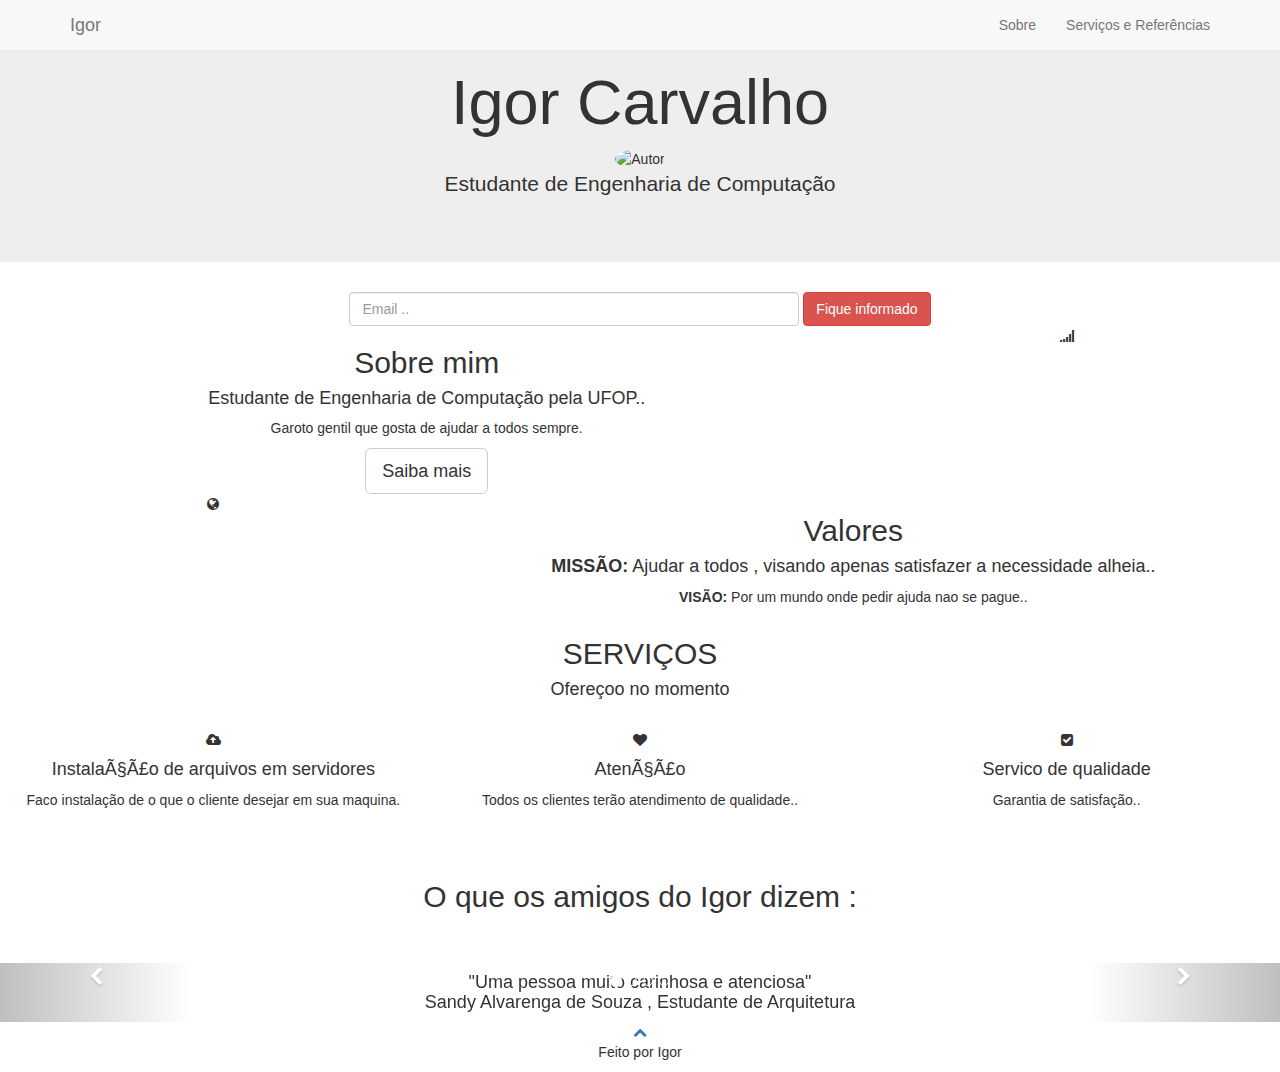
==== index.html @ 2e369013 "Create index.html" ====
<!DOCTYPE html>
<html>
<head>
  <title>Em breve | Igor</title>
<meta http-equiv="Content-Type" content="text/html; charset=utf-8" />
  <meta name="viewport" content="width=device-width, initial-scale=1">
  <link href="images/favicon.ico" type="image/x-icon" rel="shortcut icon" type="text/css">
<link rel="stylesheet" href="https://maxcdn.bootstrapcdn.com/bootstrap/3.3.5/css/bootstrap.min.css">
<script src="https://ajax.googleapis.com/ajax/libs/jquery/2.1.3/jquery.min.js"></script> 
<script src="https://maxcdn.bootstrapcdn.com/bootstrap/3.3.5/js/bootstrap.min.js"></script>
  <link rel="stylesheet" href="css/basico.css">
<link rel="stylesheet" href="https://maxcdn.bootstrapcdn.com/font-awesome/4.5.0/css/font-awesome.min.css">
<script>
$(function() {
  $('a[href*=#]:not([href=#])').click(function() {
    if (location.pathname.replace(/^\//,'') == this.pathname.replace(/^\//,'') && location.hostname == this.hostname) {
      var target = $(this.hash);
      target = target.length ? target : $('[name=' + this.hash.slice(1) +']');
      if (target.length) {
        $('html,body').animate({
          scrollTop: target.offset().top
        }, 1000);
        return false;
      }
    }
  });
});
</script>
</head>
<body data-spy="scroll" data-targer=".navbar" data-offset="50">
<!-------------Navegacao------------->
<nav class="navbar navbar-default navbar-fixed-top">
  <div class="container">
     <div class="navbar-header">
      <button type="button" class="navbar-toggle" data-toggle="collapse" data-target="#myNavbar">
        <span class="icon-bar"></span>
        <span class="icon-bar"></span>
        <span class="icon-bar"></span> 
      </button>
      <a class="navbar-brand" href="#">Igor</a>
     </div>
    <div class="collapse navbar-collapse" id="myNavbar">
      <ul class="nav navbar-nav navbar-right">
        <li><a href="#sobre">Sobre</a></li>
        <li><a href="#servicos">Serviços e Referências</a></li>
      </ul>
     </div>
  </div>
</nav>
<div id="nome" class="jumbotron text-center">
  <h1>Igor Carvalho</h1> 
  <img src="images/pijama.jpg" class="img-circle" width="240" height="210" alt="Autor"> 
  <p>Estudante de Engenharia de Computação</p> 

</div>
  <form class="form-inline text-center">
    <input type="email" class="form-control" size="50" placeholder="Email ..">
    <button type="button" class="btn btn-danger">Fique informado</button>
<div id="sobre" class="container-fluid">
  <div class="row">
    <div class="col-sm-8">
      <h2>Sobre mim</h2>
      <h4>Estudante de Engenharia de Computação pela UFOP..</h4> 
      <p>Garoto gentil que gosta de ajudar a todos sempre.</p>	 
      <button id="sabermais" class="btn btn-default btn-lg" data-toggle="collapse" data-target="#mais">Saiba mais</button>
    </div>
    <div class="col-sm-4">
      <span class="fa fa-signal logo"></span>
    </div>
  </div>
</div>

<div class="container-fluid bg-grey">
  <div class="row">
    <div class="col-sm-4">
      <span class="fa fa-globe logo"></span> 
    </div>
    <div class="col-sm-8">
      <h2>Valores</h2>
      <h4><strong>MISSÃO:</strong> Ajudar a todos , visando apenas satisfazer a necessidade alheia..</h4> 
      <p><strong>VISÃO:</strong> Por um mundo onde pedir ajuda nao se pague..</p>
    </div>
  </div>
</div>
<div id="servicos" class="container-fluid text-center">
  <h2>SERVIÇOS</h2>
  <h4>Ofereçoo no momento</h4>
  <br>
  <div class="row">
    <div class="col-sm-4">
      <span class="fa fa-cloud-upload"></span>
      <h4>InstalaÃ§Ã£o de arquivos em servidores</h4>
      <p>Faco instalação de o que o cliente desejar em sua maquina.</p>
    </div>
    <div class="col-sm-4">
      <span class="fa fa-heart"></span>
      <h4>AtenÃ§Ã£o</h4>
      <p>Todos os clientes terão atendimento de qualidade..</p>
    </div>
    <div class="col-sm-4">
      <span class="fa fa-check-square"></span>
      <h4>Servico de qualidade</h4>
      <p>Garantia de satisfação..</p>
    </div>
    </div>
    <br><br>
</div>
<h2>O que os amigos do Igor dizem :</h2>
<br><br>
<div id="rec" class="carousel slide text-center" data-ride="carousel">
  <!-- Indicators -->
  <ol class="carousel-indicators">
    <li data-target="#rec" data-slide-to="0" class="active"></li>
    <li data-target="#rec" data-slide-to="1"></li>
    <li data-target="#rec" data-slide-to="2"></li>
	<li data-target="#rec" data-slide-to="3"></li>
  </ol>

  <!-- Wrapper for slides -->
  <div class="carousel-inner" role="listbox">
    <div class="item active">
    <h4>"Uma pessoa muito carinhosa e atenciosa"<br><span style="font-style:normal;">Sandy Alvarenga de Souza , Estudante de Arquitetura</span></h4>
    </div>
    <div class="item">
      <h4>"Uma pessoa que se pode contar sempre. Muito carinhoso e fofo."<br><span style="font-style:normal;">Lorena Rodrigues Dias Martins Silva </span></h4>
    </div>
    <div class="item">
      <h4>"Uma pessoa super companheira , disposta a tudo pelo bem dos outros."<br><span style="font-style:normal;">Renata Cota , Estudante de Engenharia Civil</span></h4>
    </div>
	<div class="item">
	<h4>
	"Uma pessoa muito confiavel , sempre me ajudou e sempre quis minha companhia."<br><span
	style="font-style:normal;">Ana Clara Ávila Gomes</span>
	</h4>
	</div>
  </div>

  <!-- Left and right controls -->
  <a class="left carousel-control" href="#rec" role="button" data-slide="prev">
    <span class="fa fa-chevron-left" aria-hidden="true"></span>
    <span class="sr-only">Anterior</span>
  </a>
  <a class="right carousel-control" href="#rec" role="button" data-slide="next">
    <span class="fa fa-chevron-right" aria-hidden="true"></span>
    <span class="sr-only">Próximo</span>
  </a>
</div>
</body>
<footer class="container-fluid text-center">
  <a href="#nome" title="Subir">
    <span class="fa fa-chevron-up"></span>
  </a>
  <p>Feito por Igor</p> 
</footer>
</html>
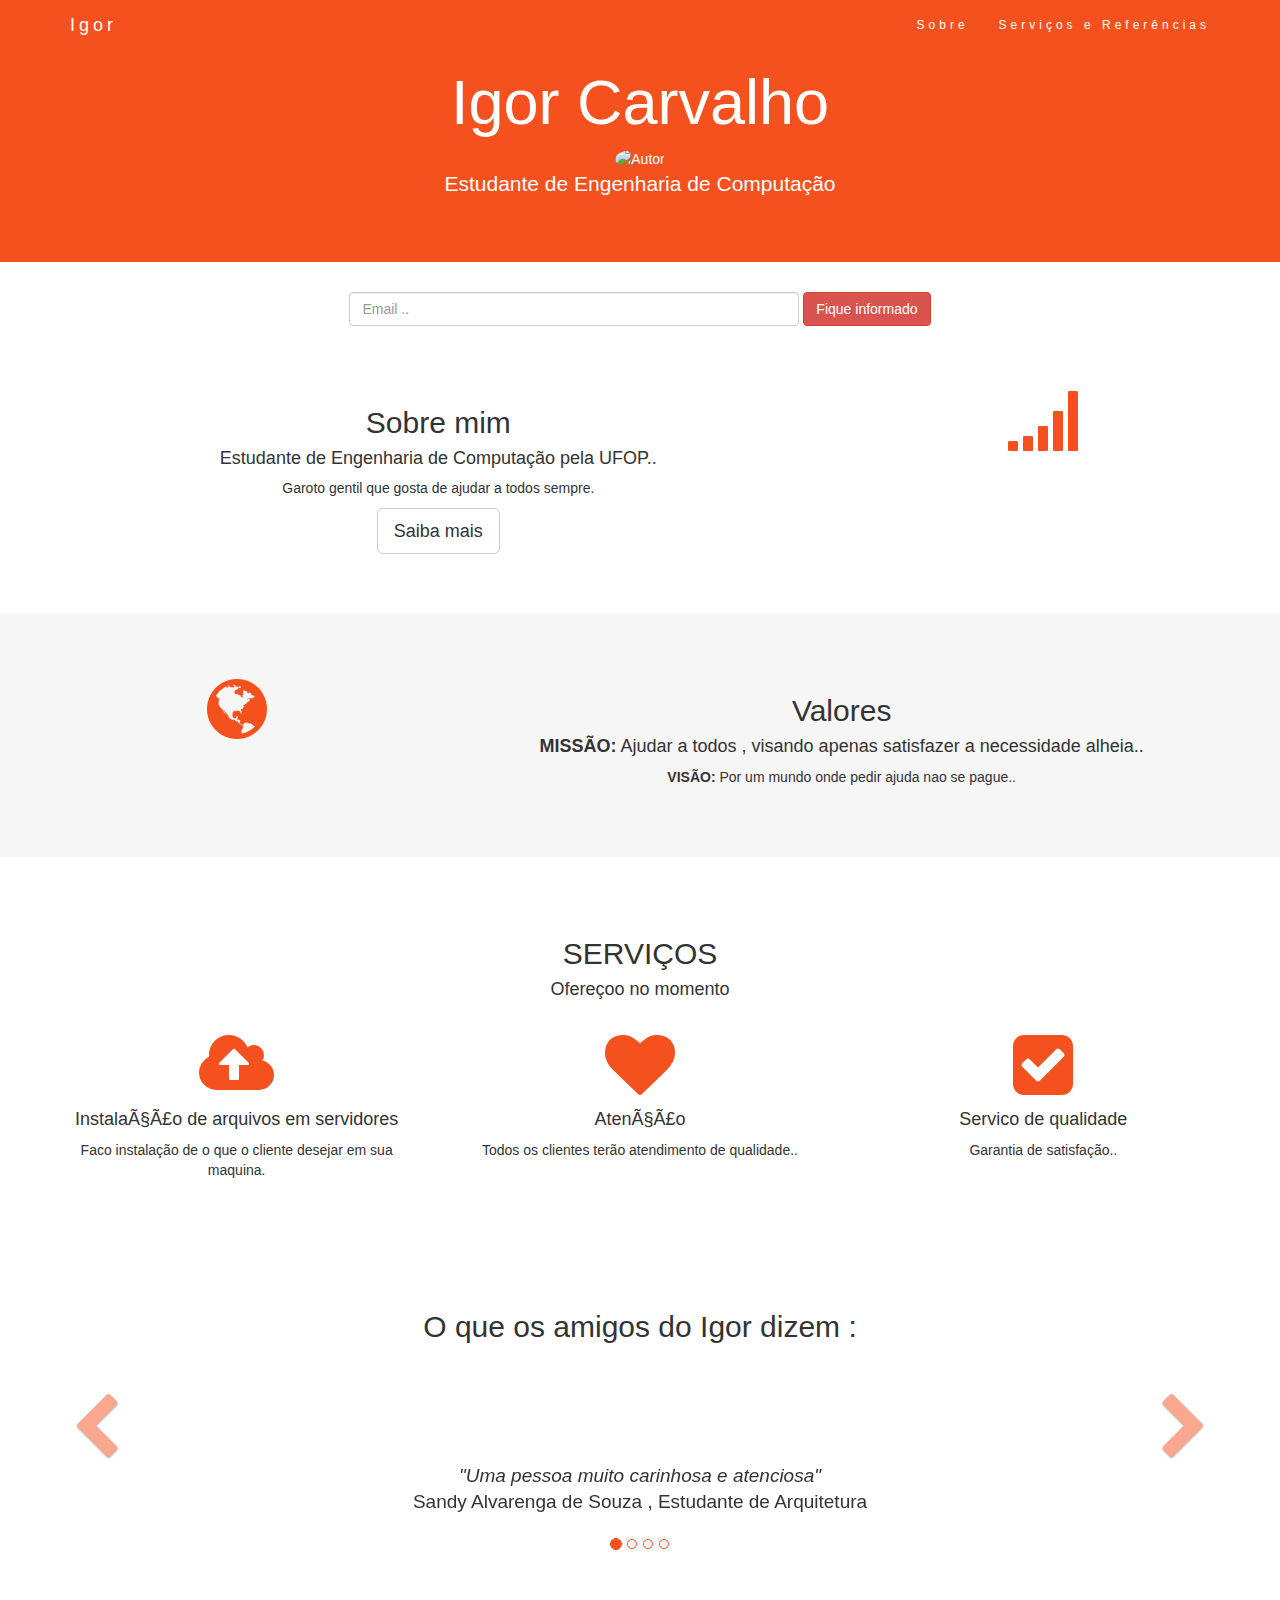
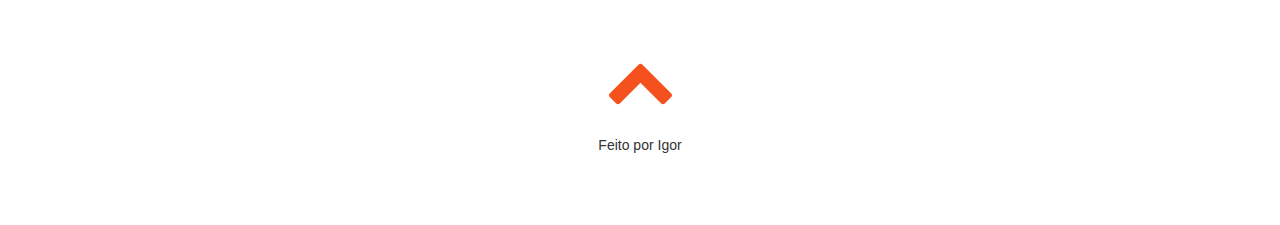
==== commit e7927d12: "Update index.html" ====
--- a/index.html
+++ b/index.html
@@ -10,22 +10,7 @@
 <script src="https://maxcdn.bootstrapcdn.com/bootstrap/3.3.5/js/bootstrap.min.js"></script>
   <link rel="stylesheet" href="css/basico.css">
 <link rel="stylesheet" href="https://maxcdn.bootstrapcdn.com/font-awesome/4.5.0/css/font-awesome.min.css">
-<script>
-$(function() {
-  $('a[href*=#]:not([href=#])').click(function() {
-    if (location.pathname.replace(/^\//,'') == this.pathname.replace(/^\//,'') && location.hostname == this.hostname) {
-      var target = $(this.hash);
-      target = target.length ? target : $('[name=' + this.hash.slice(1) +']');
-      if (target.length) {
-        $('html,body').animate({
-          scrollTop: target.offset().top
-        }, 1000);
-        return false;
-      }
-    }
-  });
-});
-</script>
+<script src="js/scroll.js"></script>
 </head>
 <body data-spy="scroll" data-targer=".navbar" data-offset="50">
 <!-------------Navegacao------------->
--- a/css/basico.css
+++ b/css/basico.css
@@ -0,0 +1,92 @@
+footer .fa {
+    font-size: 20px;
+    margin-bottom: 20px;
+    color: #f4511e;
+}
+.navbar {
+    margin-bottom: 0;
+    background-color: #f4511e;
+    z-index: 9999;
+    border: 0;
+    font-size: 12px !important;
+    line-height: 1.42857143 !important;
+    letter-spacing: 4px;
+    border-radius: 0;
+}
+
+.navbar li a, .navbar .navbar-brand {
+    color: #fff !important;
+}
+
+.navbar-nav li a:hover, .navbar-nav li.active a {
+    color: #f4511e !important;
+    background-color: #fff !important;
+}
+
+.navbar-default .navbar-toggle {
+    border-color: transparent;
+    color: #fff !important;
+}
+.jumbotron { 
+    background-color: #f4511e; /* Orange */
+    color: #ffffff;
+}
+.bg-grey {
+    background-color: #f6f6f6;
+}
+.container-fluid {
+    padding: 60px 50px;
+}
+.logo {
+    font-size: 200px;
+}
+.logo-small {
+    color: #f4511e;
+    font-size: 50px;
+}
+@media screen and (max-width: 768px) {
+    .col-sm-4 {
+        text-align: center;
+        margin: 25px 0;
+    }
+}
+.carousel-control.right, .carousel-control.left {
+    background-image: none;
+    color: #f4511e;
+}
+
+.carousel-indicators li {
+    border-color: #f4511e;
+}
+
+.carousel-indicators li.active {
+    background-color: #f4511e;
+}
+
+.item h4 {
+    font-size: 19px;
+    line-height: 1.375em;
+    font-weight: 400;
+    font-style: italic;
+    margin: 70px 0;
+}
+
+.item span {
+    font-style: normal;
+}
+body .fa{
+	    color: #f4511e;
+		font-size:70px
+}
+.servicos h4{
+	font-size:45px
+}
+.servicoes p{
+	font-size:50px
+}
+.servicos fa{
+	font-size:45px
+}
+body .servicos.fa{
+	font-size:45px
+}
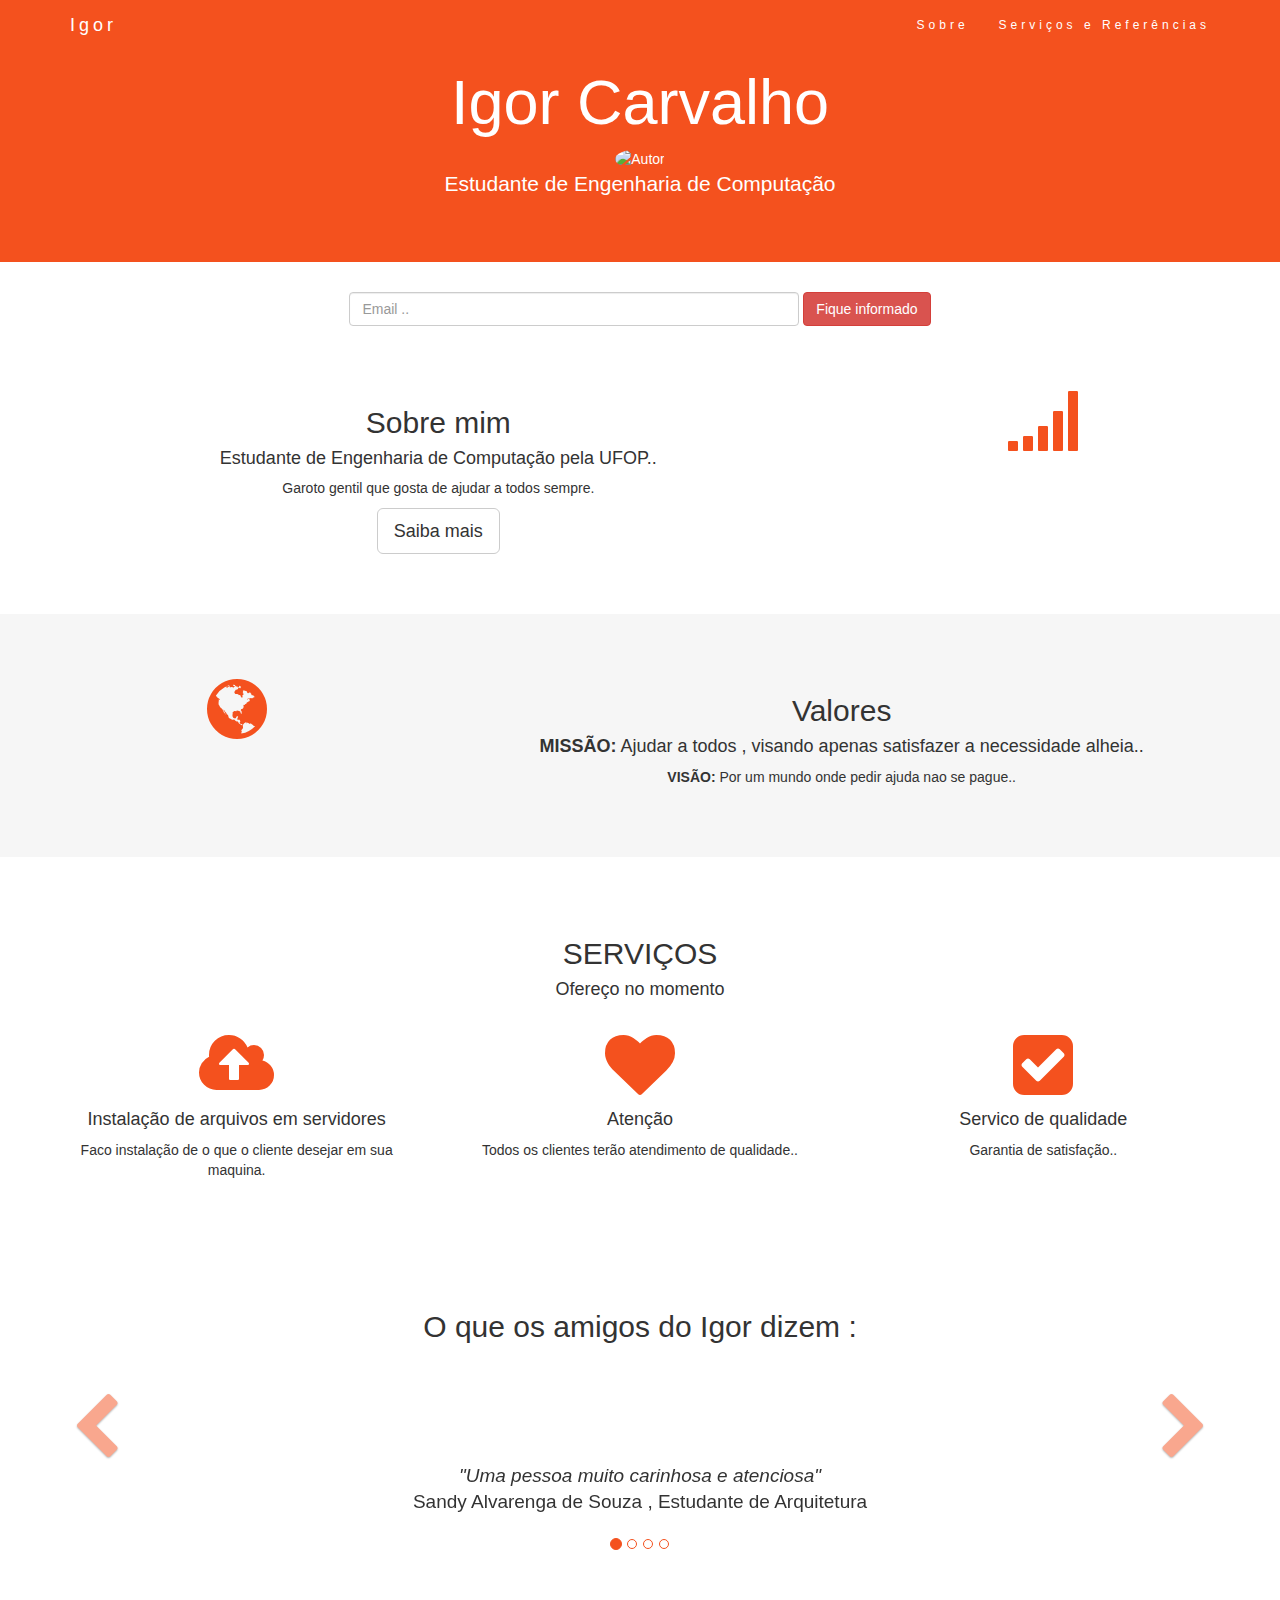
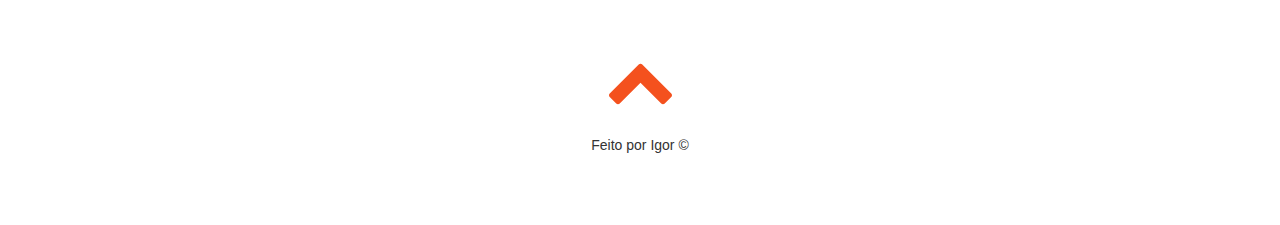
==== commit 38b39578: "Update index.html" ====
--- a/index.html
+++ b/index.html
@@ -69,17 +69,17 @@
 </div>
 <div id="servicos" class="container-fluid text-center">
   <h2>SERVIÇOS</h2>
-  <h4>Ofereçoo no momento</h4>
+  <h4>Ofereço no momento</h4>
   <br>
   <div class="row">
     <div class="col-sm-4">
       <span class="fa fa-cloud-upload"></span>
-      <h4>InstalaÃ§Ã£o de arquivos em servidores</h4>
+      <h4>Instalação de arquivos em servidores</h4>
       <p>Faco instalação de o que o cliente desejar em sua maquina.</p>
     </div>
     <div class="col-sm-4">
       <span class="fa fa-heart"></span>
-      <h4>AtenÃ§Ã£o</h4>
+      <h4>Atenção</h4>
       <p>Todos os clientes terão atendimento de qualidade..</p>
     </div>
     <div class="col-sm-4">
@@ -101,7 +101,7 @@
 	<li data-target="#rec" data-slide-to="3"></li>
   </ol>
 
-  <!-- Wrapper for slides -->
+  <!-- Slides -->
   <div class="carousel-inner" role="listbox">
     <div class="item active">
     <h4>"Uma pessoa muito carinhosa e atenciosa"<br><span style="font-style:normal;">Sandy Alvarenga de Souza , Estudante de Arquitetura</span></h4>
@@ -120,7 +120,7 @@
 	</div>
   </div>
 
-  <!-- Left and right controls -->
+  <!-- Left and right  -->
   <a class="left carousel-control" href="#rec" role="button" data-slide="prev">
     <span class="fa fa-chevron-left" aria-hidden="true"></span>
     <span class="sr-only">Anterior</span>
@@ -135,6 +135,6 @@
   <a href="#nome" title="Subir">
     <span class="fa fa-chevron-up"></span>
   </a>
-  <p>Feito por Igor</p> 
+  <p>Feito por Igor &copy</p> 
 </footer>
 </html>
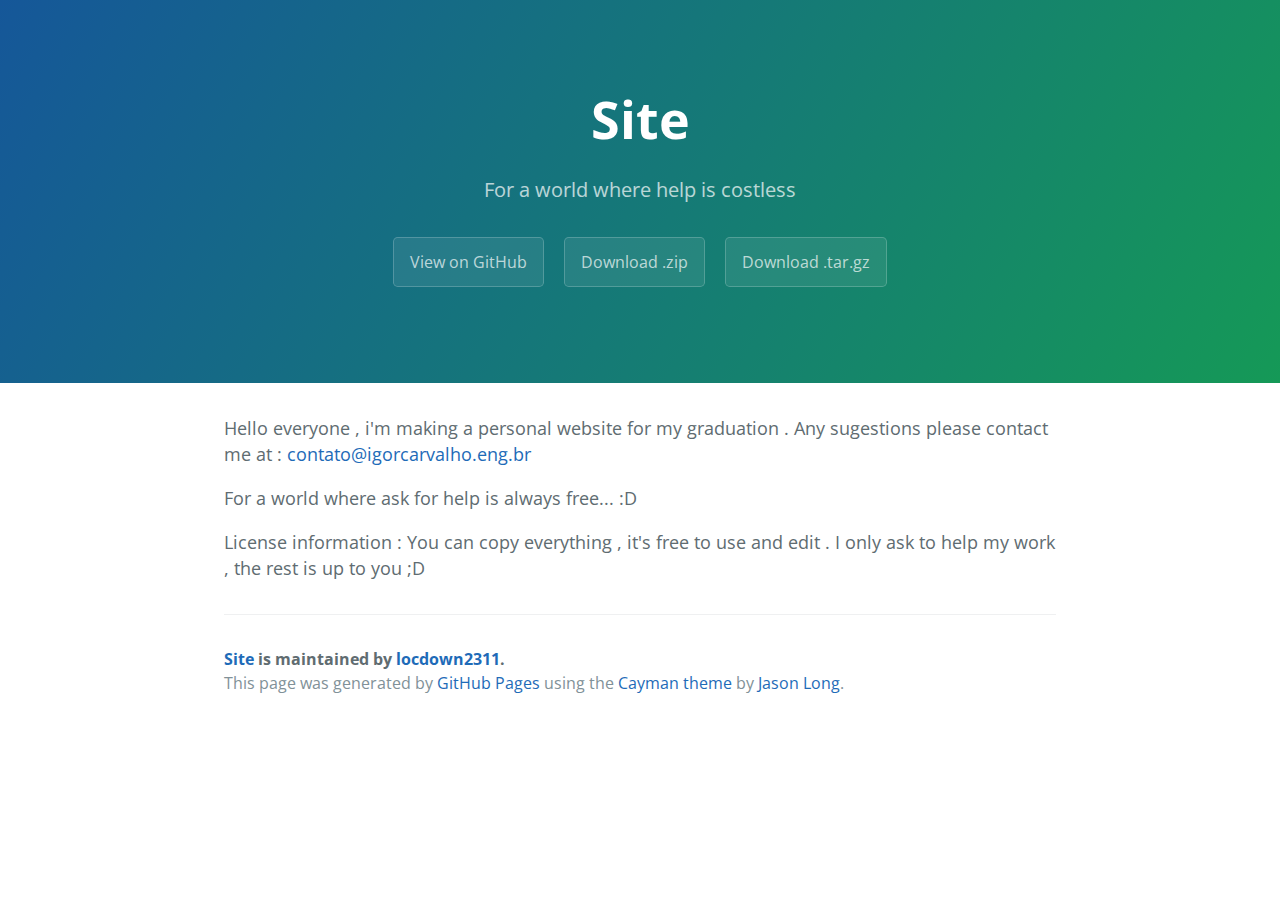
==== commit 99cf4f7d: "Create gh-pages branch via GitHub" ====
--- a/index.html
+++ b/index.html
@@ -1,140 +1,38 @@
 <!DOCTYPE html>
-<html>
-<head>
-  <title>Em breve | Igor</title>
-<meta http-equiv="Content-Type" content="text/html; charset=utf-8" />
-  <meta name="viewport" content="width=device-width, initial-scale=1">
-  <link href="images/favicon.ico" type="image/x-icon" rel="shortcut icon" type="text/css">
-<link rel="stylesheet" href="https://maxcdn.bootstrapcdn.com/bootstrap/3.3.5/css/bootstrap.min.css">
-<script src="https://ajax.googleapis.com/ajax/libs/jquery/2.1.3/jquery.min.js"></script> 
-<script src="https://maxcdn.bootstrapcdn.com/bootstrap/3.3.5/js/bootstrap.min.js"></script>
-  <link rel="stylesheet" href="css/basico.css">
-<link rel="stylesheet" href="https://maxcdn.bootstrapcdn.com/font-awesome/4.5.0/css/font-awesome.min.css">
-<script src="js/scroll.js"></script>
-</head>
-<body data-spy="scroll" data-targer=".navbar" data-offset="50">
-<!-------------Navegacao------------->
-<nav class="navbar navbar-default navbar-fixed-top">
-  <div class="container">
-     <div class="navbar-header">
-      <button type="button" class="navbar-toggle" data-toggle="collapse" data-target="#myNavbar">
-        <span class="icon-bar"></span>
-        <span class="icon-bar"></span>
-        <span class="icon-bar"></span> 
-      </button>
-      <a class="navbar-brand" href="#">Igor</a>
-     </div>
-    <div class="collapse navbar-collapse" id="myNavbar">
-      <ul class="nav navbar-nav navbar-right">
-        <li><a href="#sobre">Sobre</a></li>
-        <li><a href="#servicos">Serviços e Referências</a></li>
-      </ul>
-     </div>
-  </div>
-</nav>
-<div id="nome" class="jumbotron text-center">
-  <h1>Igor Carvalho</h1> 
-  <img src="images/pijama.jpg" class="img-circle" width="240" height="210" alt="Autor"> 
-  <p>Estudante de Engenharia de Computação</p> 
+<html lang="en-us">
+  <head>
+    <meta charset="UTF-8">
+    <title>Site by locdown2311</title>
+    <meta name="viewport" content="width=device-width, initial-scale=1">
+    <link rel="stylesheet" type="text/css" href="stylesheets/normalize.css" media="screen">
+    <link href='https://fonts.googleapis.com/css?family=Open+Sans:400,700' rel='stylesheet' type='text/css'>
+    <link rel="stylesheet" type="text/css" href="stylesheets/stylesheet.css" media="screen">
+    <link rel="stylesheet" type="text/css" href="stylesheets/github-light.css" media="screen">
+  </head>
+  <body>
+    <section class="page-header">
+      <h1 class="project-name">Site</h1>
+      <h2 class="project-tagline">For a world where help is costless</h2>
+      <a href="https://github.com/locdown2311/site" class="btn">View on GitHub</a>
+      <a href="https://github.com/locdown2311/site/zipball/master" class="btn">Download .zip</a>
+      <a href="https://github.com/locdown2311/site/tarball/master" class="btn">Download .tar.gz</a>
+    </section>
 
-</div>
-  <form class="form-inline text-center">
-    <input type="email" class="form-control" size="50" placeholder="Email ..">
-    <button type="button" class="btn btn-danger">Fique informado</button>
-<div id="sobre" class="container-fluid">
-  <div class="row">
-    <div class="col-sm-8">
-      <h2>Sobre mim</h2>
-      <h4>Estudante de Engenharia de Computação pela UFOP..</h4> 
-      <p>Garoto gentil que gosta de ajudar a todos sempre.</p>	 
-      <button id="sabermais" class="btn btn-default btn-lg" data-toggle="collapse" data-target="#mais">Saiba mais</button>
-    </div>
-    <div class="col-sm-4">
-      <span class="fa fa-signal logo"></span>
-    </div>
-  </div>
-</div>
+    <section class="main-content">
+      <p>Hello everyone , i'm making a personal website for my graduation . Any sugestions please contact me at : <a href="mailto:contato@igorcarvalho.eng.br">contato@igorcarvalho.eng.br</a></p>
 
-<div class="container-fluid bg-grey">
-  <div class="row">
-    <div class="col-sm-4">
-      <span class="fa fa-globe logo"></span> 
-    </div>
-    <div class="col-sm-8">
-      <h2>Valores</h2>
-      <h4><strong>MISSÃO:</strong> Ajudar a todos , visando apenas satisfazer a necessidade alheia..</h4> 
-      <p><strong>VISÃO:</strong> Por um mundo onde pedir ajuda nao se pague..</p>
-    </div>
-  </div>
-</div>
-<div id="servicos" class="container-fluid text-center">
-  <h2>SERVIÇOS</h2>
-  <h4>Ofereço no momento</h4>
-  <br>
-  <div class="row">
-    <div class="col-sm-4">
-      <span class="fa fa-cloud-upload"></span>
-      <h4>Instalação de arquivos em servidores</h4>
-      <p>Faco instalação de o que o cliente desejar em sua maquina.</p>
-    </div>
-    <div class="col-sm-4">
-      <span class="fa fa-heart"></span>
-      <h4>Atenção</h4>
-      <p>Todos os clientes terão atendimento de qualidade..</p>
-    </div>
-    <div class="col-sm-4">
-      <span class="fa fa-check-square"></span>
-      <h4>Servico de qualidade</h4>
-      <p>Garantia de satisfação..</p>
-    </div>
-    </div>
-    <br><br>
-</div>
-<h2>O que os amigos do Igor dizem :</h2>
-<br><br>
-<div id="rec" class="carousel slide text-center" data-ride="carousel">
-  <!-- Indicators -->
-  <ol class="carousel-indicators">
-    <li data-target="#rec" data-slide-to="0" class="active"></li>
-    <li data-target="#rec" data-slide-to="1"></li>
-    <li data-target="#rec" data-slide-to="2"></li>
-	<li data-target="#rec" data-slide-to="3"></li>
-  </ol>
+<p>For a world where ask for help is always free... :D</p>
 
-  <!-- Slides -->
-  <div class="carousel-inner" role="listbox">
-    <div class="item active">
-    <h4>"Uma pessoa muito carinhosa e atenciosa"<br><span style="font-style:normal;">Sandy Alvarenga de Souza , Estudante de Arquitetura</span></h4>
-    </div>
-    <div class="item">
-      <h4>"Uma pessoa que se pode contar sempre. Muito carinhoso e fofo."<br><span style="font-style:normal;">Lorena Rodrigues Dias Martins Silva </span></h4>
-    </div>
-    <div class="item">
-      <h4>"Uma pessoa super companheira , disposta a tudo pelo bem dos outros."<br><span style="font-style:normal;">Renata Cota , Estudante de Engenharia Civil</span></h4>
-    </div>
-	<div class="item">
-	<h4>
-	"Uma pessoa muito confiavel , sempre me ajudou e sempre quis minha companhia."<br><span
-	style="font-style:normal;">Ana Clara Ávila Gomes</span>
-	</h4>
-	</div>
-  </div>
+<p>License information : You can copy everything , it's free to use and edit . I only ask to help my work , the rest is up to you ;D</p>
 
-  <!-- Left and right  -->
-  <a class="left carousel-control" href="#rec" role="button" data-slide="prev">
-    <span class="fa fa-chevron-left" aria-hidden="true"></span>
-    <span class="sr-only">Anterior</span>
-  </a>
-  <a class="right carousel-control" href="#rec" role="button" data-slide="next">
-    <span class="fa fa-chevron-right" aria-hidden="true"></span>
-    <span class="sr-only">Próximo</span>
-  </a>
-</div>
-</body>
-<footer class="container-fluid text-center">
-  <a href="#nome" title="Subir">
-    <span class="fa fa-chevron-up"></span>
-  </a>
-  <p>Feito por Igor &copy</p> 
-</footer>
+      <footer class="site-footer">
+        <span class="site-footer-owner"><a href="https://github.com/locdown2311/site">Site</a> is maintained by <a href="https://github.com/locdown2311">locdown2311</a>.</span>
+
+        <span class="site-footer-credits">This page was generated by <a href="https://pages.github.com">GitHub Pages</a> using the <a href="https://github.com/jasonlong/cayman-theme">Cayman theme</a> by <a href="https://twitter.com/jasonlong">Jason Long</a>.</span>
+      </footer>
+
+    </section>
+
+  
+  </body>
 </html>
--- a/stylesheets/stylesheet.css
+++ b/stylesheets/stylesheet.css
@@ -0,0 +1,245 @@
+* {
+  box-sizing: border-box; }
+
+body {
+  padding: 0;
+  margin: 0;
+  font-family: "Open Sans", "Helvetica Neue", Helvetica, Arial, sans-serif;
+  font-size: 16px;
+  line-height: 1.5;
+  color: #606c71; }
+
+a {
+  color: #1e6bb8;
+  text-decoration: none; }
+  a:hover {
+    text-decoration: underline; }
+
+.btn {
+  display: inline-block;
+  margin-bottom: 1rem;
+  color: rgba(255, 255, 255, 0.7);
+  background-color: rgba(255, 255, 255, 0.08);
+  border-color: rgba(255, 255, 255, 0.2);
+  border-style: solid;
+  border-width: 1px;
+  border-radius: 0.3rem;
+  transition: color 0.2s, background-color 0.2s, border-color 0.2s; }
+  .btn + .btn {
+    margin-left: 1rem; }
+
+.btn:hover {
+  color: rgba(255, 255, 255, 0.8);
+  text-decoration: none;
+  background-color: rgba(255, 255, 255, 0.2);
+  border-color: rgba(255, 255, 255, 0.3); }
+
+@media screen and (min-width: 64em) {
+  .btn {
+    padding: 0.75rem 1rem; } }
+
+@media screen and (min-width: 42em) and (max-width: 64em) {
+  .btn {
+    padding: 0.6rem 0.9rem;
+    font-size: 0.9rem; } }
+
+@media screen and (max-width: 42em) {
+  .btn {
+    display: block;
+    width: 100%;
+    padding: 0.75rem;
+    font-size: 0.9rem; }
+    .btn + .btn {
+      margin-top: 1rem;
+      margin-left: 0; } }
+
+.page-header {
+  color: #fff;
+  text-align: center;
+  background-color: #159957;
+  background-image: linear-gradient(120deg, #155799, #159957); }
+
+@media screen and (min-width: 64em) {
+  .page-header {
+    padding: 5rem 6rem; } }
+
+@media screen and (min-width: 42em) and (max-width: 64em) {
+  .page-header {
+    padding: 3rem 4rem; } }
+
+@media screen and (max-width: 42em) {
+  .page-header {
+    padding: 2rem 1rem; } }
+
+.project-name {
+  margin-top: 0;
+  margin-bottom: 0.1rem; }
+
+@media screen and (min-width: 64em) {
+  .project-name {
+    font-size: 3.25rem; } }
+
+@media screen and (min-width: 42em) and (max-width: 64em) {
+  .project-name {
+    font-size: 2.25rem; } }
+
+@media screen and (max-width: 42em) {
+  .project-name {
+    font-size: 1.75rem; } }
+
+.project-tagline {
+  margin-bottom: 2rem;
+  font-weight: normal;
+  opacity: 0.7; }
+
+@media screen and (min-width: 64em) {
+  .project-tagline {
+    font-size: 1.25rem; } }
+
+@media screen and (min-width: 42em) and (max-width: 64em) {
+  .project-tagline {
+    font-size: 1.15rem; } }
+
+@media screen and (max-width: 42em) {
+  .project-tagline {
+    font-size: 1rem; } }
+
+.main-content :first-child {
+  margin-top: 0; }
+.main-content img {
+  max-width: 100%; }
+.main-content h1, .main-content h2, .main-content h3, .main-content h4, .main-content h5, .main-content h6 {
+  margin-top: 2rem;
+  margin-bottom: 1rem;
+  font-weight: normal;
+  color: #159957; }
+.main-content p {
+  margin-bottom: 1em; }
+.main-content code {
+  padding: 2px 4px;
+  font-family: Consolas, "Liberation Mono", Menlo, Courier, monospace;
+  font-size: 0.9rem;
+  color: #383e41;
+  background-color: #f3f6fa;
+  border-radius: 0.3rem; }
+.main-content pre {
+  padding: 0.8rem;
+  margin-top: 0;
+  margin-bottom: 1rem;
+  font: 1rem Consolas, "Liberation Mono", Menlo, Courier, monospace;
+  color: #567482;
+  word-wrap: normal;
+  background-color: #f3f6fa;
+  border: solid 1px #dce6f0;
+  border-radius: 0.3rem; }
+  .main-content pre > code {
+    padding: 0;
+    margin: 0;
+    font-size: 0.9rem;
+    color: #567482;
+    word-break: normal;
+    white-space: pre;
+    background: transparent;
+    border: 0; }
+.main-content .highlight {
+  margin-bottom: 1rem; }
+  .main-content .highlight pre {
+    margin-bottom: 0;
+    word-break: normal; }
+.main-content .highlight pre, .main-content pre {
+  padding: 0.8rem;
+  overflow: auto;
+  font-size: 0.9rem;
+  line-height: 1.45;
+  border-radius: 0.3rem; }
+.main-content pre code, .main-content pre tt {
+  display: inline;
+  max-width: initial;
+  padding: 0;
+  margin: 0;
+  overflow: initial;
+  line-height: inherit;
+  word-wrap: normal;
+  background-color: transparent;
+  border: 0; }
+  .main-content pre code:before, .main-content pre code:after, .main-content pre tt:before, .main-content pre tt:after {
+    content: normal; }
+.main-content ul, .main-content ol {
+  margin-top: 0; }
+.main-content blockquote {
+  padding: 0 1rem;
+  margin-left: 0;
+  color: #819198;
+  border-left: 0.3rem solid #dce6f0; }
+  .main-content blockquote > :first-child {
+    margin-top: 0; }
+  .main-content blockquote > :last-child {
+    margin-bottom: 0; }
+.main-content table {
+  display: block;
+  width: 100%;
+  overflow: auto;
+  word-break: normal;
+  word-break: keep-all; }
+  .main-content table th {
+    font-weight: bold; }
+  .main-content table th, .main-content table td {
+    padding: 0.5rem 1rem;
+    border: 1px solid #e9ebec; }
+.main-content dl {
+  padding: 0; }
+  .main-content dl dt {
+    padding: 0;
+    margin-top: 1rem;
+    font-size: 1rem;
+    font-weight: bold; }
+  .main-content dl dd {
+    padding: 0;
+    margin-bottom: 1rem; }
+.main-content hr {
+  height: 2px;
+  padding: 0;
+  margin: 1rem 0;
+  background-color: #eff0f1;
+  border: 0; }
+
+@media screen and (min-width: 64em) {
+  .main-content {
+    max-width: 64rem;
+    padding: 2rem 6rem;
+    margin: 0 auto;
+    font-size: 1.1rem; } }
+
+@media screen and (min-width: 42em) and (max-width: 64em) {
+  .main-content {
+    padding: 2rem 4rem;
+    font-size: 1.1rem; } }
+
+@media screen and (max-width: 42em) {
+  .main-content {
+    padding: 2rem 1rem;
+    font-size: 1rem; } }
+
+.site-footer {
+  padding-top: 2rem;
+  margin-top: 2rem;
+  border-top: solid 1px #eff0f1; }
+
+.site-footer-owner {
+  display: block;
+  font-weight: bold; }
+
+.site-footer-credits {
+  color: #819198; }
+
+@media screen and (min-width: 64em) {
+  .site-footer {
+    font-size: 1rem; } }
+
+@media screen and (min-width: 42em) and (max-width: 64em) {
+  .site-footer {
+    font-size: 1rem; } }
+
+@media screen and (max-width: 42em) {
+  .site-footer {
+    font-size: 0.9rem; } }
--- a/stylesheets/github-light.css
+++ b/stylesheets/github-light.css
@@ -0,0 +1,116 @@
+/*
+   Copyright 2014 GitHub Inc.
+
+   Licensed under the Apache License, Version 2.0 (the "License");
+   you may not use this file except in compliance with the License.
+   You may obtain a copy of the License at
+
+       http://www.apache.org/licenses/LICENSE-2.0
+
+   Unless required by applicable law or agreed to in writing, software
+   distributed under the License is distributed on an "AS IS" BASIS,
+   WITHOUT WARRANTIES OR CONDITIONS OF ANY KIND, either express or implied.
+   See the License for the specific language governing permissions and
+   limitations under the License.
+
+*/
+
+.pl-c /* comment */ {
+  color: #969896;
+}
+
+.pl-c1      /* constant, markup.raw, meta.diff.header, meta.module-reference, meta.property-name, support, support.constant, support.variable, variable.other.constant */,
+.pl-s .pl-v /* string variable */ {
+  color: #0086b3;
+}
+
+.pl-e  /* entity */,
+.pl-en /* entity.name */ {
+  color: #795da3;
+}
+
+.pl-s .pl-s1 /* string source */,
+.pl-smi      /* storage.modifier.import, storage.modifier.package, storage.type.java, variable.other, variable.parameter.function */ {
+  color: #333;
+}
+
+.pl-ent /* entity.name.tag */ {
+  color: #63a35c;
+}
+
+.pl-k /* keyword, storage, storage.type */ {
+  color: #a71d5d;
+}
+
+.pl-pds              /* punctuation.definition.string, string.regexp.character-class */,
+.pl-s                /* string */,
+.pl-s .pl-pse .pl-s1 /* string punctuation.section.embedded source */,
+.pl-sr               /* string.regexp */,
+.pl-sr .pl-cce       /* string.regexp constant.character.escape */,
+.pl-sr .pl-sra       /* string.regexp string.regexp.arbitrary-repitition */,
+.pl-sr .pl-sre       /* string.regexp source.ruby.embedded */ {
+  color: #183691;
+}
+
+.pl-v /* variable */ {
+  color: #ed6a43;
+}
+
+.pl-id /* invalid.deprecated */ {
+  color: #b52a1d;
+}
+
+.pl-ii /* invalid.illegal */ {
+  background-color: #b52a1d;
+  color: #f8f8f8;
+}
+
+.pl-sr .pl-cce /* string.regexp constant.character.escape */ {
+  color: #63a35c;
+  font-weight: bold;
+}
+
+.pl-ml /* markup.list */ {
+  color: #693a17;
+}
+
+.pl-mh        /* markup.heading */,
+.pl-mh .pl-en /* markup.heading entity.name */,
+.pl-ms        /* meta.separator */ {
+  color: #1d3e81;
+  font-weight: bold;
+}
+
+.pl-mq /* markup.quote */ {
+  color: #008080;
+}
+
+.pl-mi /* markup.italic */ {
+  color: #333;
+  font-style: italic;
+}
+
+.pl-mb /* markup.bold */ {
+  color: #333;
+  font-weight: bold;
+}
+
+.pl-md /* markup.deleted, meta.diff.header.from-file */ {
+  background-color: #ffecec;
+  color: #bd2c00;
+}
+
+.pl-mi1 /* markup.inserted, meta.diff.header.to-file */ {
+  background-color: #eaffea;
+  color: #55a532;
+}
+
+.pl-mdr /* meta.diff.range */ {
+  color: #795da3;
+  font-weight: bold;
+}
+
+.pl-mo /* meta.output */ {
+  color: #1d3e81;
+}
+
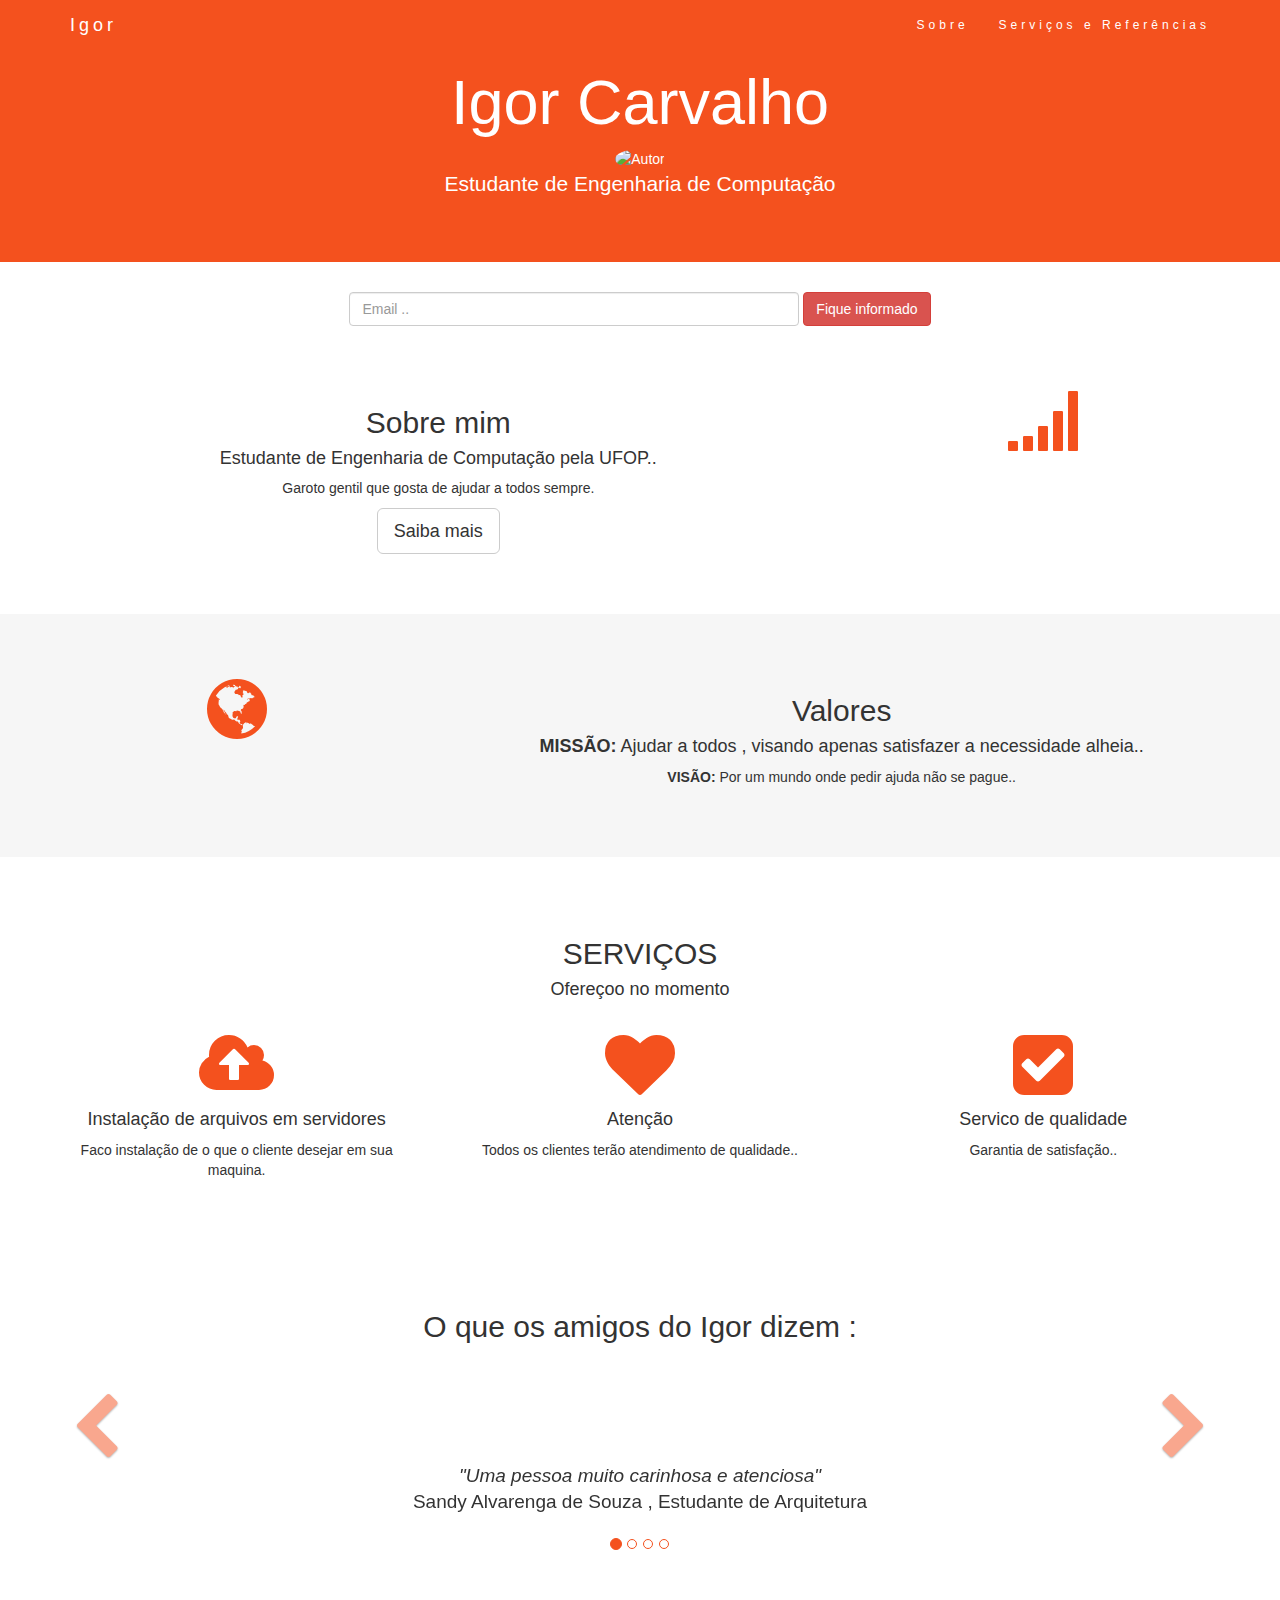
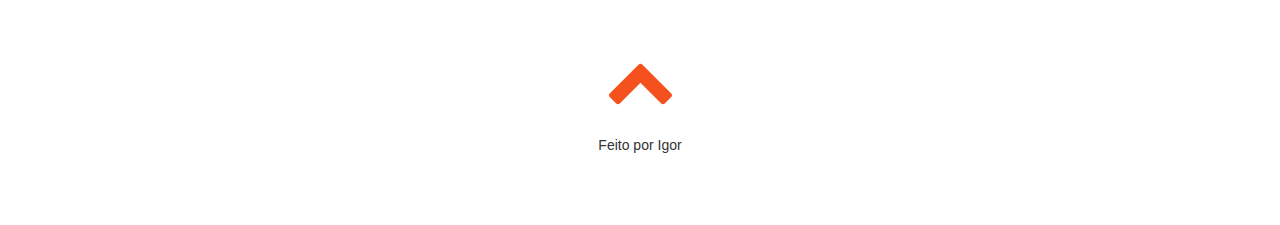
==== commit 23f6b322: "Update index.html" ====
--- a/index.html
+++ b/index.html
@@ -1,38 +1,155 @@
 <!DOCTYPE html>
-<html lang="en-us">
-  <head>
-    <meta charset="UTF-8">
-    <title>Site by locdown2311</title>
-    <meta name="viewport" content="width=device-width, initial-scale=1">
-    <link rel="stylesheet" type="text/css" href="stylesheets/normalize.css" media="screen">
-    <link href='https://fonts.googleapis.com/css?family=Open+Sans:400,700' rel='stylesheet' type='text/css'>
-    <link rel="stylesheet" type="text/css" href="stylesheets/stylesheet.css" media="screen">
-    <link rel="stylesheet" type="text/css" href="stylesheets/github-light.css" media="screen">
-  </head>
-  <body>
-    <section class="page-header">
-      <h1 class="project-name">Site</h1>
-      <h2 class="project-tagline">For a world where help is costless</h2>
-      <a href="https://github.com/locdown2311/site" class="btn">View on GitHub</a>
-      <a href="https://github.com/locdown2311/site/zipball/master" class="btn">Download .zip</a>
-      <a href="https://github.com/locdown2311/site/tarball/master" class="btn">Download .tar.gz</a>
-    </section>
+<html>
+<head>
+  <title>Em breve | Igor</title>
+<meta http-equiv="Content-Type" content="text/html; charset=utf-8" />
+  <meta name="viewport" content="width=device-width, initial-scale=1">
+  <link href="images/favicon.ico" type="image/x-icon" rel="shortcut icon" type="text/css">
+<link rel="stylesheet" href="https://maxcdn.bootstrapcdn.com/bootstrap/3.3.5/css/bootstrap.min.css">
+<script src="https://ajax.googleapis.com/ajax/libs/jquery/2.1.3/jquery.min.js"></script> 
+<script src="https://maxcdn.bootstrapcdn.com/bootstrap/3.3.5/js/bootstrap.min.js"></script>
+  <link rel="stylesheet" href="css/basico.css">
+<link rel="stylesheet" href="https://maxcdn.bootstrapcdn.com/font-awesome/4.5.0/css/font-awesome.min.css">
+<script>
+$(function() {
+  $('a[href*=#]:not([href=#])').click(function() {
+    if (location.pathname.replace(/^\//,'') == this.pathname.replace(/^\//,'') && location.hostname == this.hostname) {
+      var target = $(this.hash);
+      target = target.length ? target : $('[name=' + this.hash.slice(1) +']');
+      if (target.length) {
+        $('html,body').animate({
+          scrollTop: target.offset().top
+        }, 1000);
+        return false;
+      }
+    }
+  });
+});
+</script>
+</head>
+<body data-spy="scroll" data-targer=".navbar" data-offset="50">
+<!-------------Navegacao------------->
+<nav class="navbar navbar-default navbar-fixed-top">
+  <div class="container">
+     <div class="navbar-header">
+      <button type="button" class="navbar-toggle" data-toggle="collapse" data-target="#myNavbar">
+        <span class="icon-bar"></span>
+        <span class="icon-bar"></span>
+        <span class="icon-bar"></span> 
+      </button>
+      <a class="navbar-brand" href="#">Igor</a>
+     </div>
+    <div class="collapse navbar-collapse" id="myNavbar">
+      <ul class="nav navbar-nav navbar-right">
+        <li><a href="#sobre">Sobre</a></li>
+        <li><a href="#servicos">Serviços e Referências</a></li>
+      </ul>
+     </div>
+  </div>
+</nav>
+<div id="nome" class="jumbotron text-center">
+  <h1>Igor Carvalho</h1> 
+  <img src="images/pijama.jpg" class="img-circle" width="240" height="210" alt="Autor"> 
+  <p>Estudante de Engenharia de Computação</p> 
 
-    <section class="main-content">
-      <p>Hello everyone , i'm making a personal website for my graduation . Any sugestions please contact me at : <a href="mailto:contato@igorcarvalho.eng.br">contato@igorcarvalho.eng.br</a></p>
+</div>
+  <form class="form-inline text-center">
+    <input type="email" class="form-control" size="50" placeholder="Email ..">
+    <button type="button" class="btn btn-danger">Fique informado</button>
+<div id="sobre" class="container-fluid">
+  <div class="row">
+    <div class="col-sm-8">
+      <h2>Sobre mim</h2>
+      <h4>Estudante de Engenharia de Computação pela UFOP..</h4> 
+      <p>Garoto gentil que gosta de ajudar a todos sempre.</p>	 
+      <button id="sabermais" class="btn btn-default btn-lg" data-toggle="collapse" data-target="#mais">Saiba mais</button>
+    </div>
+    <div class="col-sm-4">
+      <span class="fa fa-signal logo"></span>
+    </div>
+  </div>
+</div>
 
-<p>For a world where ask for help is always free... :D</p>
+<div class="container-fluid bg-grey">
+  <div class="row">
+    <div class="col-sm-4">
+      <span class="fa fa-globe logo"></span> 
+    </div>
+    <div class="col-sm-8">
+      <h2>Valores</h2>
+      <h4><strong>MISSÃO:</strong> Ajudar a todos , visando apenas satisfazer a necessidade alheia..</h4> 
+      <p><strong>VISÃO:</strong> Por um mundo onde pedir ajuda não se pague..</p>
+    </div>
+  </div>
+</div>
+<div id="servicos" class="container-fluid text-center">
+  <h2>SERVIÇOS</h2>
+  <h4>Ofereçoo no momento</h4>
+  <br>
+  <div class="row">
+    <div class="col-sm-4">
+      <span class="fa fa-cloud-upload"></span>
+      <h4>Instalação de arquivos em servidores</h4>
+      <p>Faco instalação de o que o cliente desejar em sua maquina.</p>
+    </div>
+    <div class="col-sm-4">
+      <span class="fa fa-heart"></span>
+      <h4>Atenção</h4>
+      <p>Todos os clientes terão atendimento de qualidade..</p>
+    </div>
+    <div class="col-sm-4">
+      <span class="fa fa-check-square"></span>
+      <h4>Servico de qualidade</h4>
+      <p>Garantia de satisfação..</p>
+    </div>
+    </div>
+    <br><br>
+</div>
+<h2>O que os amigos do Igor dizem :</h2>
+<br><br>
+<div id="rec" class="carousel slide text-center" data-ride="carousel">
+  <!-- Indicators -->
+  <ol class="carousel-indicators">
+    <li data-target="#rec" data-slide-to="0" class="active"></li>
+    <li data-target="#rec" data-slide-to="1"></li>
+    <li data-target="#rec" data-slide-to="2"></li>
+	<li data-target="#rec" data-slide-to="3"></li>
+  </ol>
 
-<p>License information : You can copy everything , it's free to use and edit . I only ask to help my work , the rest is up to you ;D</p>
+  <!-- Wrapper for slides -->
+  <div class="carousel-inner" role="listbox">
+    <div class="item active">
+    <h4>"Uma pessoa muito carinhosa e atenciosa"<br><span style="font-style:normal;">Sandy Alvarenga de Souza , Estudante de Arquitetura</span></h4>
+    </div>
+    <div class="item">
+      <h4>"Uma pessoa que se pode contar sempre. Muito carinhoso e fofo."<br><span style="font-style:normal;">Lorena Rodrigues Dias Martins Silva </span></h4>
+    </div>
+    <div class="item">
+      <h4>"Uma pessoa super companheira , disposta a tudo pelo bem dos outros."<br><span style="font-style:normal;">Renata Cota , Estudante de Engenharia Civil</span></h4>
+    </div>
+	<div class="item">
+	<h4>
+	"Uma pessoa muito confiavel , sempre me ajudou e sempre quis minha companhia."<br><span
+	style="font-style:normal;">Ana Clara Ávila Gomes</span>
+	</h4>
+	</div>
+  </div>
 
-      <footer class="site-footer">
-        <span class="site-footer-owner"><a href="https://github.com/locdown2311/site">Site</a> is maintained by <a href="https://github.com/locdown2311">locdown2311</a>.</span>
-
-        <span class="site-footer-credits">This page was generated by <a href="https://pages.github.com">GitHub Pages</a> using the <a href="https://github.com/jasonlong/cayman-theme">Cayman theme</a> by <a href="https://twitter.com/jasonlong">Jason Long</a>.</span>
-      </footer>
-
-    </section>
-
-  
-  </body>
+  <!-- Left and right controls -->
+  <a class="left carousel-control" href="#rec" role="button" data-slide="prev">
+    <span class="fa fa-chevron-left" aria-hidden="true"></span>
+    <span class="sr-only">Anterior</span>
+  </a>
+  <a class="right carousel-control" href="#rec" role="button" data-slide="next">
+    <span class="fa fa-chevron-right" aria-hidden="true"></span>
+    <span class="sr-only">Próximo</span>
+  </a>
+</div>
+</body>
+<footer class="container-fluid text-center">
+  <a href="#nome" title="Subir">
+    <span class="fa fa-chevron-up"></span>
+  </a>
+  <p>Feito por Igor</p> 
+</footer>
 </html>
--- a/css/basico.css
+++ b/css/basico.css
@@ -0,0 +1,92 @@
+footer .fa {
+    font-size: 20px;
+    margin-bottom: 20px;
+    color: #f4511e;
+}
+.navbar {
+    margin-bottom: 0;
+    background-color: #f4511e;
+    z-index: 9999;
+    border: 0;
+    font-size: 12px !important;
+    line-height: 1.42857143 !important;
+    letter-spacing: 4px;
+    border-radius: 0;
+}
+
+.navbar li a, .navbar .navbar-brand {
+    color: #fff !important;
+}
+
+.navbar-nav li a:hover, .navbar-nav li.active a {
+    color: #f4511e !important;
+    background-color: #fff !important;
+}
+
+.navbar-default .navbar-toggle {
+    border-color: transparent;
+    color: #fff !important;
+}
+.jumbotron { 
+    background-color: #f4511e; /* Orange */
+    color: #ffffff;
+}
+.bg-grey {
+    background-color: #f6f6f6;
+}
+.container-fluid {
+    padding: 60px 50px;
+}
+.logo {
+    font-size: 200px;
+}
+.logo-small {
+    color: #f4511e;
+    font-size: 50px;
+}
+@media screen and (max-width: 768px) {
+    .col-sm-4 {
+        text-align: center;
+        margin: 25px 0;
+    }
+}
+.carousel-control.right, .carousel-control.left {
+    background-image: none;
+    color: #f4511e;
+}
+
+.carousel-indicators li {
+    border-color: #f4511e;
+}
+
+.carousel-indicators li.active {
+    background-color: #f4511e;
+}
+
+.item h4 {
+    font-size: 19px;
+    line-height: 1.375em;
+    font-weight: 400;
+    font-style: italic;
+    margin: 70px 0;
+}
+
+.item span {
+    font-style: normal;
+}
+body .fa{
+	    color: #f4511e;
+		font-size:70px
+}
+.servicos h4{
+	font-size:45px
+}
+.servicoes p{
+	font-size:50px
+}
+.servicos fa{
+	font-size:45px
+}
+body .servicos.fa{
+	font-size:45px
+}
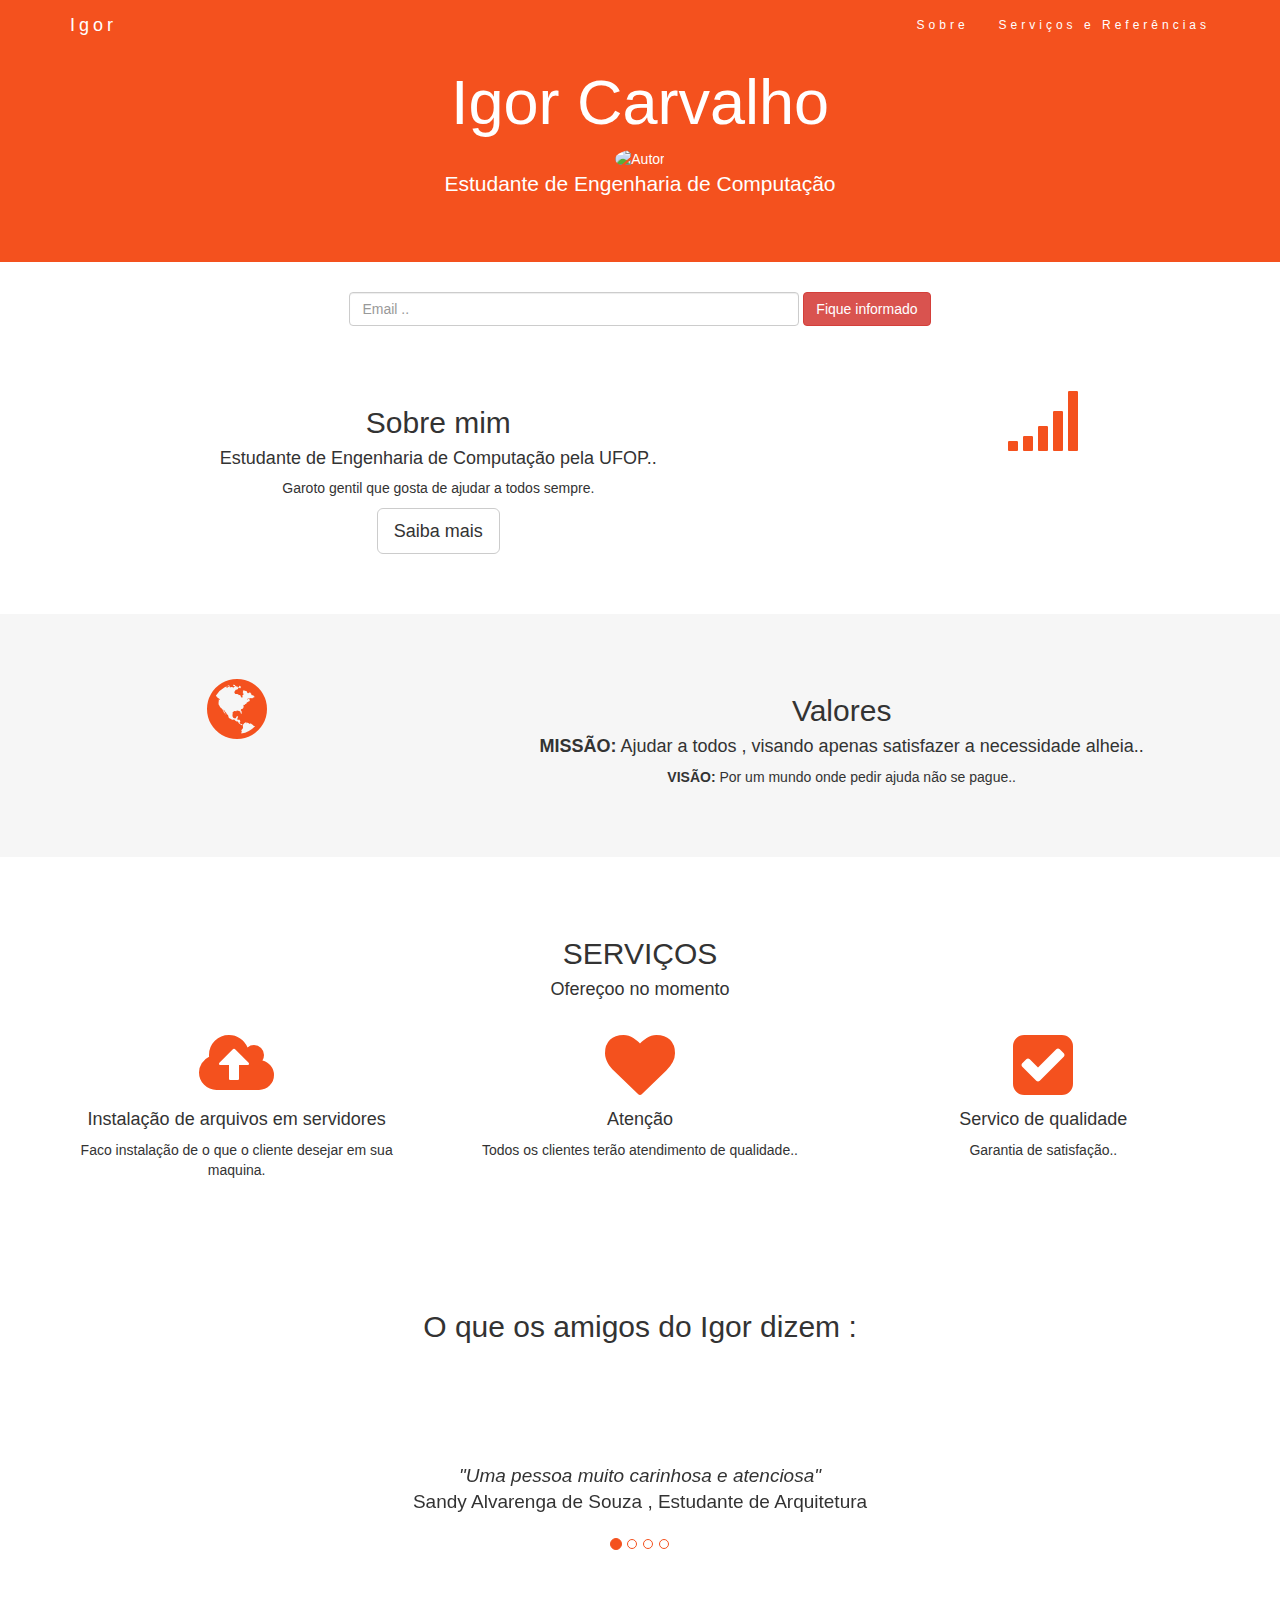
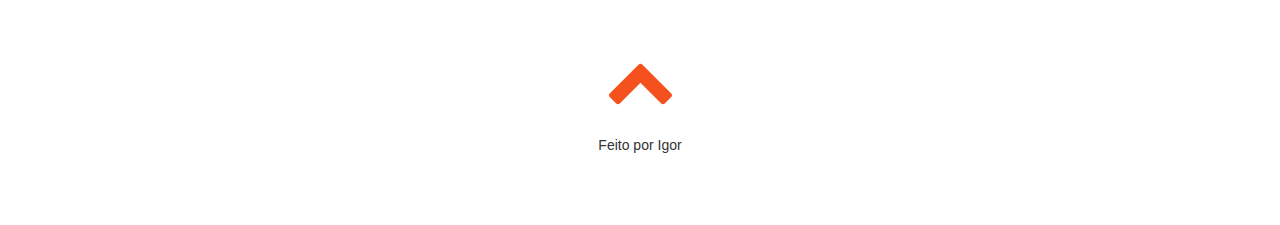
==== commit 072f0201: "Update index.html" ====
--- a/index.html
+++ b/index.html
@@ -134,16 +134,6 @@
 	</h4>
 	</div>
   </div>
-
-  <!-- Left and right controls -->
-  <a class="left carousel-control" href="#rec" role="button" data-slide="prev">
-    <span class="fa fa-chevron-left" aria-hidden="true"></span>
-    <span class="sr-only">Anterior</span>
-  </a>
-  <a class="right carousel-control" href="#rec" role="button" data-slide="next">
-    <span class="fa fa-chevron-right" aria-hidden="true"></span>
-    <span class="sr-only">Próximo</span>
-  </a>
 </div>
 </body>
 <footer class="container-fluid text-center">
